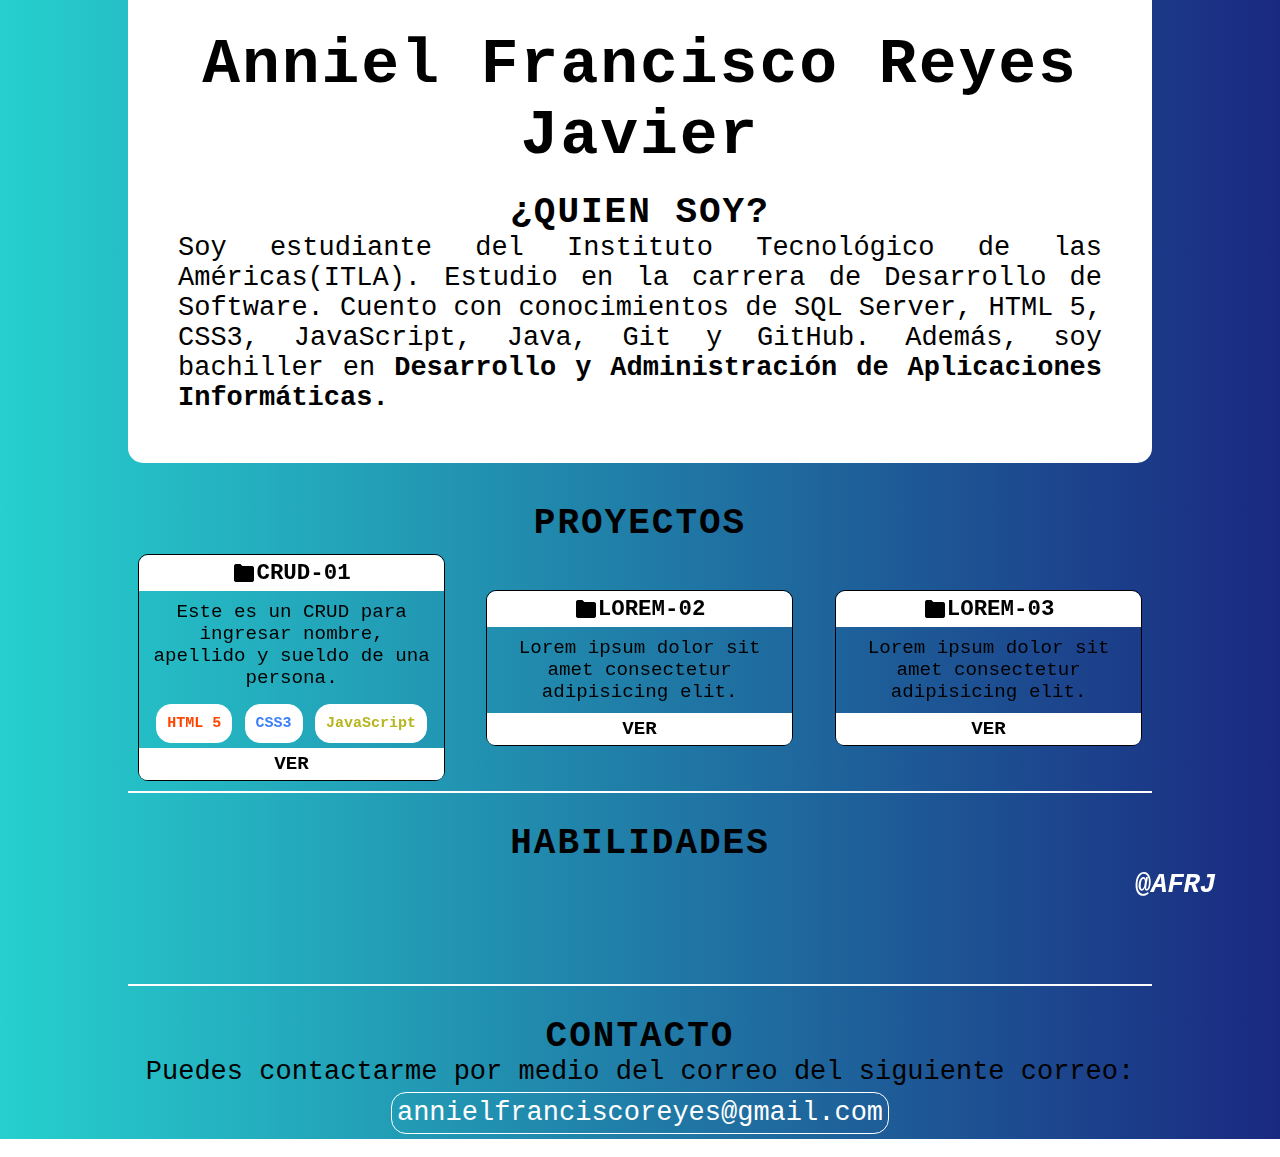
==== index.html @ 80ca874a "Portafolio" ====
<!DOCTYPE html>
<html lang="en">
  <head>
    <meta charset="UTF-8" />
    <meta http-equiv="X-UA-Compatible" content="IE=edge" />
    <meta name="viewport" content="width=device-width, initial-scale=1.0" />
    <link href="https://unpkg.com/aos@2.3.1/dist/aos.css" rel="stylesheet" />
    <link rel="stylesheet" href="Style.css" />
    <title>Portafolio_AFRJ</title>
  </head>
  <body>
    <div class="container">
      <header
        class="header"
        data-aos="fade-down"
        data-aos-easing="linear"
        data-aos-duration="1500"
      >
        <h1>Anniel Francisco Reyes Javier</h1>
        <div class="descripcion">
          <h2>¿Quien soy?</h2>
          <p>
            Soy estudiante del Instituto Tecnológico de las Américas(ITLA).
            Estudio en la carrera de Desarrollo de Software. Cuento con
            conocimientos de SQL Server, HTML 5, CSS3, JavaScript, Java, Git y
            GitHub. Además, soy bachiller en
            <strong
              >Desarrollo y Administración de Aplicaciones Informáticas.</strong
            >
          </p>
        </div>
      </header>

      <main class="main">
        <h2>Proyectos</h2>

        <div class="contenedor-cards">
          <div class="card" data-aos="flip-up">
            <div class="card-title">
              <img src="img/folder.png" alt="" />
              <h3>CRUD-01</h3>
            </div>
            <div class="card-text">
              <p>
                Este es un CRUD para ingresar nombre, apellido y sueldo de una
                persona.
              </p>
              <div class="tecnologias">
                <strong><p class="html">HTML 5</p></strong>
                <strong><p class="css">CSS3</p></strong>
                <strong><p class="js">JavaScript</p></strong>
              </div>
              <a href="Personas/indexCRUD.html" class="ver" target="_self"
                >Ver</a
              >
            </div>
          </div>

          <div class="card" data-aos="flip-up">
            <div class="card-title">
              <img src="img/folder.png" alt="" />
              <h3>LOREM-02</h3>
            </div>
            <div class="card-text">
              <p>Lorem ipsum dolor sit amet consectetur adipisicing elit.</p>
              <a href="" class="ver" target="_self">Ver</a>
            </div>
          </div>

          <div class="card" data-aos="flip-up">
            <div class="card-title">
              <img src="img/folder.png" alt="" />
              <h3>LOREM-03</h3>
            </div>
            <div class="card-text">
              <p>Lorem ipsum dolor sit amet consectetur adipisicing elit.</p>
              <a href="" class="ver" target="_self">Ver</a>
            </div>
          </div>
        </div>

        <div class="habilidades">
          <h2>Habilidades</h2>
          <div class="images">
            <img src="img/html.png" alt="" data-aos="zoom-in" />
            <img src="img/css-3.png" alt="" data-aos="zoom-in" />
            <img src="img/java-script.png" alt="" data-aos="zoom-in" />
            <img src="img/git.png" alt="" data-aos="zoom-in" />
            <img src="img/github.png" alt="" data-aos="zoom-in" />
            <img src="img/sql-server.png" alt="" data-aos="zoom-in" />
            <img src="img/java.png" alt="" data-aos="zoom-in" />
          </div>
        </div>

        <div class="contact">
          <h2>Contacto</h2>
          <div class="contact-content">
            <p>Puedes contactarme por medio del correo del siguiente correo:</p>
            <a href="mailto:annielfranciscoreyes@gmail.com"
              >annielfranciscoreyes@gmail.com</a
            >
          </div>
        </div>
      </main>
      <div class="footer">
        <footer>@<i class="fa fa-copyright" aria-hidden="true">AFRJ</i></footer>
      </div>
    </div>

    <script src="https://unpkg.com/aos@2.3.1/dist/aos.js"></script>
    <script>
      AOS.init();
    </script>
  </body>
</html>
---- Style.css ----
html{
          scroll-behavior: smooth;
}
*{
          box-sizing: border-box;
          margin: 0;
          padding: 0;
}
body{font-family: monospace;}

.container{
          display: flex;
          justify-content: flex-start;
          flex-direction: column;
          align-items: center;
          width: 100%;
          min-height: 100vh;
          background: linear-gradient(to left,#1A2980, #26D0CE);
          overflow: hidden;
}

:root{
          --yellow: rgb(182, 182, 33);
          --orange: orangered;
          --blue: rgb(60, 127, 250);
}
.header{
          display: flex;
          justify-content: center;    
          flex-wrap: wrap;
          width: 80%;
          height: 100%;
          padding: 30px;
          background-color: white;
          border-bottom-left-radius: 15px;
          border-bottom-right-radius: 15px;
          align-items: center;
          text-align: center;
          color: black;
}

h1{
          letter-spacing: 2px;
          font-size: 7vmin;
         
}
      
h2{
          letter-spacing: 2px;
         text-transform: uppercase;
         font-size: 4vmin;
}

.main{
          display: flex;
          justify-content: center;
          flex-direction: column;
          align-items: center;
          width: 80%;
          height: 100%;
          margin-top: 40px;
}
.descripcion{
          width: 100%;
          margin: 20px;
        
}

.descripcion h2{
       
          text-transform: uppercase;
          text-align: center;
          
         
}
.descripcion p{
         
          text-align: justify;
          font-size: 3vmin;
      
  
}

.contenedor-cards{
          display: flex;
          justify-content: space-between;
          align-items: center;
          flex-wrap: wrap;
          width: 100%;
          height: 100%;
          border-bottom: 2px solid white;
          
}

.card{
          width: 30%;
          border: 1px solid black;
          border-radius: 10px ;
          text-align: center;
          font-size: 1.2rem;
          height: 100%;
          margin: 10px;
}

.card-title{
          display: flex;
          justify-content: center;
          align-items: center;
          background: white;
          border-top-left-radius: 9px;
          border-top-right-radius: 9px;
          padding: 5px;
}


.ver{
          display: block;
          text-decoration: none;
          text-transform: uppercase;
          padding: 5px;
          background-color: white;
          width: 100%;
          height: 100%;
          border-bottom-left-radius: 8px;
          color: black;
          font-weight: bold;
          border-bottom-right-radius: 8px;
          transition: 1s;
}

.ver:hover{
          background-color: black;
          color: white;
}

.card-text p {
          padding: 10px;
}

.tecnologias{
          display: flex;
          justify-content: space-evenly;
          font-size: 15px;
          align-items: center;
          margin: 5px;
}

.tecnologias p{
          background-color: white;
          border: 1px solid white;
          border-radius: 15px;
          
}

.html{
          color: var(--orange);
}
.css{
          color: var(--blue);
}
.js{
          color: var(--yellow);
}



.habilidades{
          width: 100%;
          height: 100%;
          text-align: center;
          margin-top: 30px;
          border-bottom: 2px solid white;
}

.images{
          display: flex;
          justify-content: center;
          flex-wrap: wrap;
          align-items: center;
         
}

.images img {
          margin: 20px;
          width: 80px;
          filter: invert(1);
          
}

.images img:hover{
          transition: 0.5s;
          filter: none;
}

.contact{
          width: 100%;
          height: 100%;
          margin-top: 30px;
}

.contact h2{
          
          text-align: center;
}
.contact-content{
          display: flex;
          justify-content: center;
          flex-wrap: wrap;
          font-size: 3vmin;
          align-items: center;
}

.contact-content a{
          text-decoration: none;
          color: white;
          padding: 5px;
          border: 1px solid white;
          border-radius: 15px;
          transition: 1s;
          margin: 5px;
}

.contact-content a:hover{
          background-color: black;
          
}

.footer{
          width: 90%;
          text-align: end;
          font-size: 3vmin;
          font-weight: 600;
          color: white;
          position: fixed;
          bottom: 0;
}

@media screen and (max-width: 1045px){
          .card{
                   
                    width: 100%;
          }

          .footer{
                    width: 98%;
          }
          
          
}
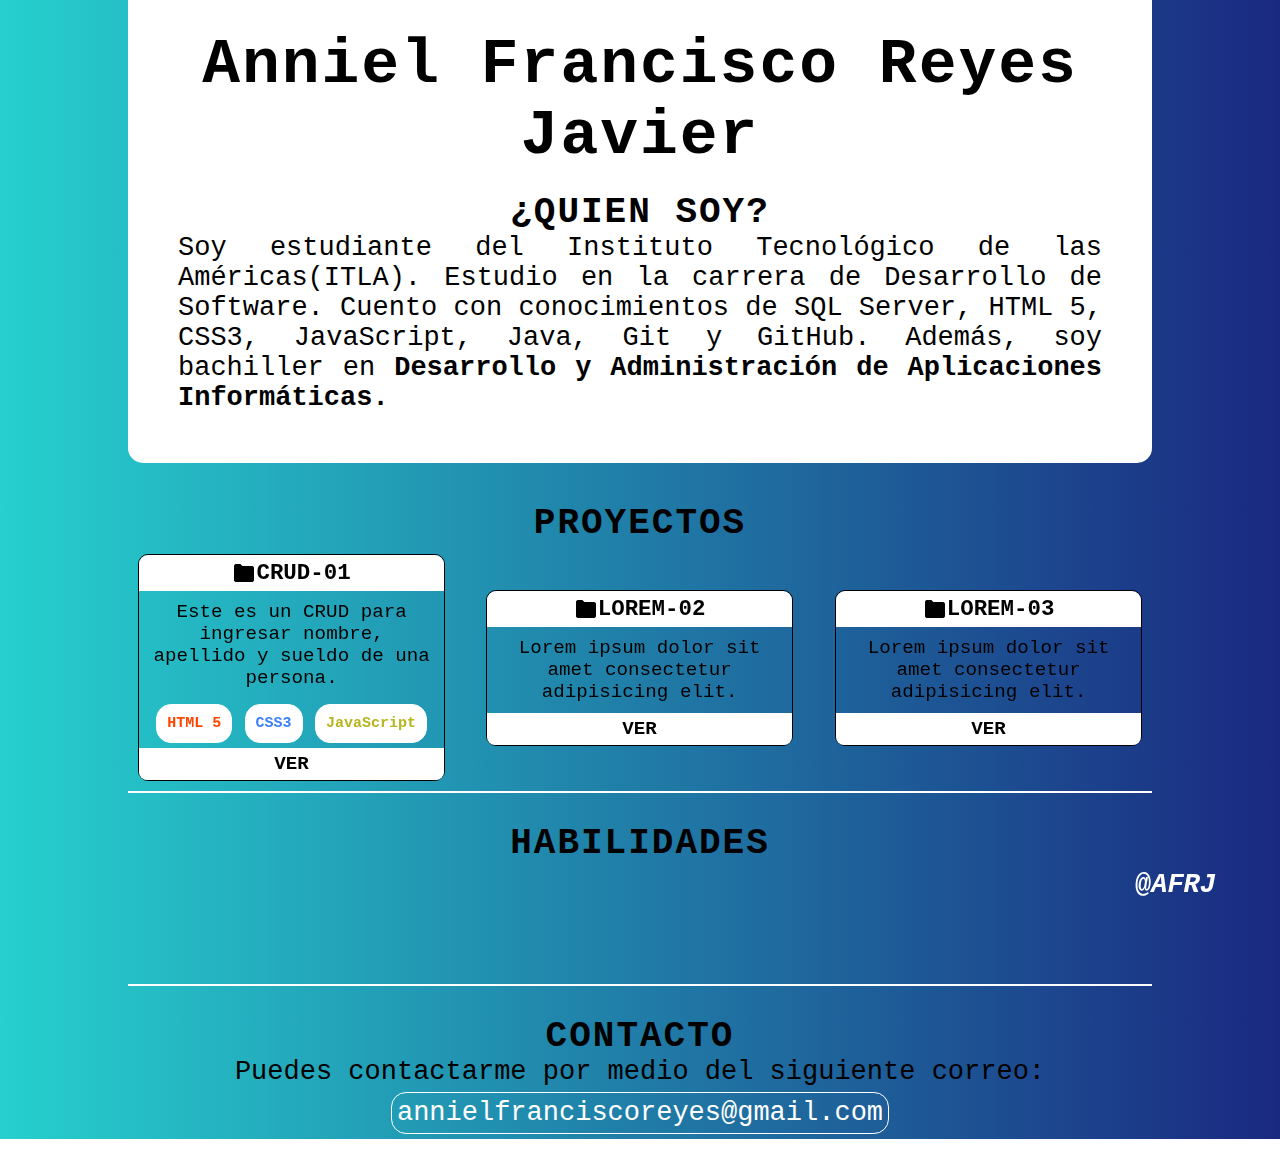
==== commit 2f8df544: "update" ====
--- a/index.html
+++ b/index.html
@@ -95,7 +95,7 @@
         <div class="contact">
           <h2>Contacto</h2>
           <div class="contact-content">
-            <p>Puedes contactarme por medio del correo del siguiente correo:</p>
+            <p>Puedes contactarme por medio del siguiente correo:</p>
             <a href="mailto:annielfranciscoreyes@gmail.com"
               >annielfranciscoreyes@gmail.com</a
             >
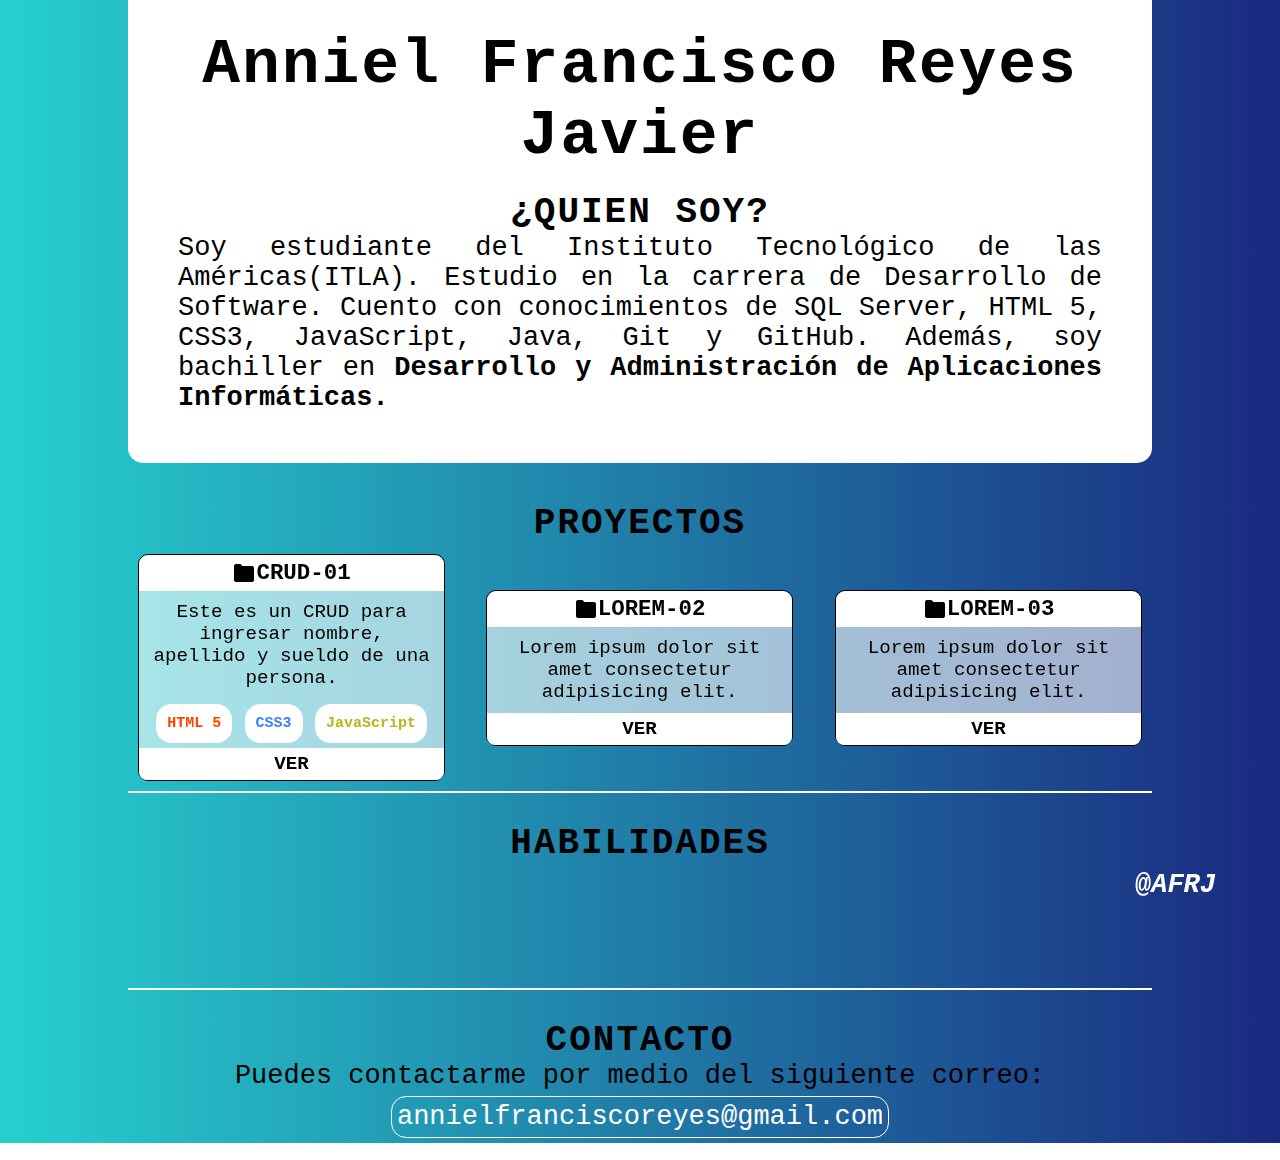
==== commit e7a210f4: "target" ====
--- a/index.html
+++ b/index.html
@@ -86,7 +86,11 @@
             <img src="img/css-3.png" alt="" data-aos="zoom-in" />
             <img src="img/java-script.png" alt="" data-aos="zoom-in" />
             <img src="img/git.png" alt="" data-aos="zoom-in" />
-            <img src="img/github.png" alt="" data-aos="zoom-in" />
+            <a
+              href="https://github.com/Mandaniel0/Mandaniel0.github.io.git"
+              target="_blank"
+              ><img src="img/github.png" alt="" data-aos="zoom-in"
+            /></a>
             <img src="img/sql-server.png" alt="" data-aos="zoom-in" />
             <img src="img/java.png" alt="" data-aos="zoom-in" />
           </div>
--- a/Style.css
+++ b/Style.css
@@ -135,6 +135,12 @@
 
 .card-text p {
           padding: 10px;
+}
+
+.card-text {
+          background-color: rgba(255, 255, 255, 0.596);
+          border-bottom-left-radius: 10px;
+          border-bottom-right-radius: 10px;
 }
 
 .tecnologias{
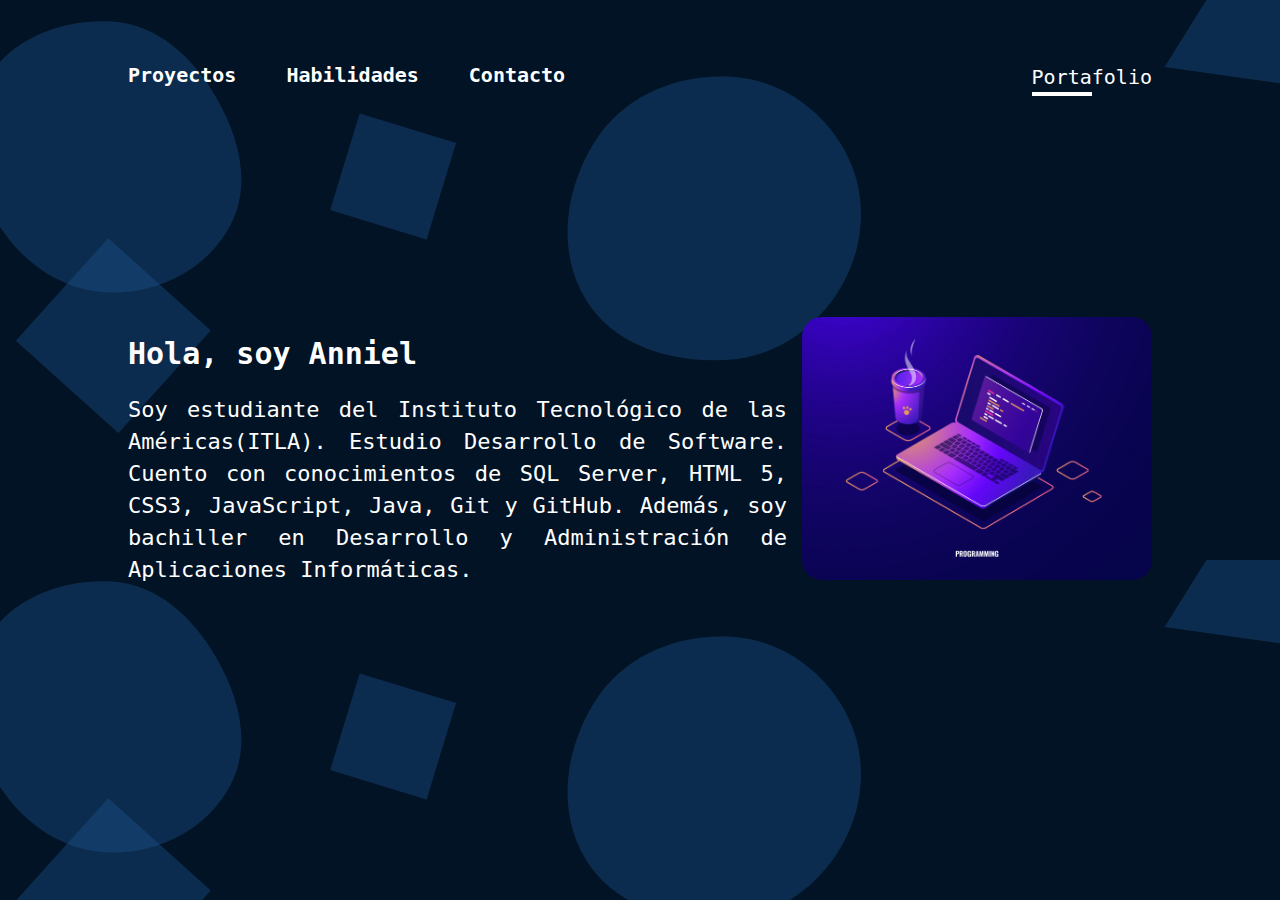
==== commit 7adba14c: "New" ====
--- a/index.html
+++ b/index.html
@@ -4,116 +4,51 @@
     <meta charset="UTF-8" />
     <meta http-equiv="X-UA-Compatible" content="IE=edge" />
     <meta name="viewport" content="width=device-width, initial-scale=1.0" />
-    <link href="https://unpkg.com/aos@2.3.1/dist/aos.css" rel="stylesheet" />
+    <link rel="icon" href="img/Portafolio@AFRJ.png" />
     <link rel="stylesheet" href="Style.css" />
-    <title>Portafolio_AFRJ</title>
+    <title>Portafolio@AFRJ</title>
   </head>
   <body>
     <div class="container">
-      <header
-        class="header"
-        data-aos="fade-down"
-        data-aos-easing="linear"
-        data-aos-duration="1500"
-      >
-        <h1>Anniel Francisco Reyes Javier</h1>
-        <div class="descripcion">
-          <h2>¿Quien soy?</h2>
-          <p>
-            Soy estudiante del Instituto Tecnológico de las Américas(ITLA).
-            Estudio en la carrera de Desarrollo de Software. Cuento con
-            conocimientos de SQL Server, HTML 5, CSS3, JavaScript, Java, Git y
-            GitHub. Además, soy bachiller en
-            <strong
-              >Desarrollo y Administración de Aplicaciones Informáticas.</strong
-            >
-          </p>
+      <header class="header">
+        <div>
+          <nav class="nav">
+            <ul class="ul-nav">
+              <li class="proyectos">Proyectos</li>
+              <li class="habilidades">Habilidades</li>
+              <li class="contacto">Contacto</li>
+              <a class="correo" href="mailto:annielfranciscoreyes@gmail.com"
+                >annielfranciscoreyes@gmail.com</a
+              >
+            </ul>
+          </nav>
+        </div>
+        <div class="portafolio">
+          <p>Portafolio</p>
         </div>
       </header>
+      <main class="main">
+        <section>
+          <div class="content">
+            <div>
+              <h2>Hola, soy Anniel</h2>
+              <p>
+                Soy estudiante del Instituto Tecnológico de las Américas(ITLA).
+                Estudio Desarrollo de Software. Cuento con conocimientos de SQL
+                Server, HTML 5, CSS3, JavaScript, Java, Git y GitHub. Además,
+                soy bachiller en Desarrollo y Administración de Aplicaciones
+                Informáticas.
+              </p>
+            </div>
 
-      <main class="main">
-        <h2>Proyectos</h2>
-
-        <div class="contenedor-cards">
-          <div class="card" data-aos="flip-up">
-            <div class="card-title">
-              <img src="img/folder.png" alt="" />
-              <h3>CRUD-01</h3>
-            </div>
-            <div class="card-text">
-              <p>
-                Este es un CRUD para ingresar nombre, apellido y sueldo de una
-                persona.
-              </p>
-              <div class="tecnologias">
-                <strong><p class="html">HTML 5</p></strong>
-                <strong><p class="css">CSS3</p></strong>
-                <strong><p class="js">JavaScript</p></strong>
-              </div>
-              <a href="Personas/indexCRUD.html" class="ver" target="_self"
-                >Ver</a
-              >
+            <div>
+              <img src="img/Principal.jpg" alt="" />
             </div>
           </div>
-
-          <div class="card" data-aos="flip-up">
-            <div class="card-title">
-              <img src="img/folder.png" alt="" />
-              <h3>LOREM-02</h3>
-            </div>
-            <div class="card-text">
-              <p>Lorem ipsum dolor sit amet consectetur adipisicing elit.</p>
-              <a href="" class="ver" target="_self">Ver</a>
-            </div>
-          </div>
-
-          <div class="card" data-aos="flip-up">
-            <div class="card-title">
-              <img src="img/folder.png" alt="" />
-              <h3>LOREM-03</h3>
-            </div>
-            <div class="card-text">
-              <p>Lorem ipsum dolor sit amet consectetur adipisicing elit.</p>
-              <a href="" class="ver" target="_self">Ver</a>
-            </div>
-          </div>
-        </div>
-
-        <div class="habilidades">
-          <h2>Habilidades</h2>
-          <div class="images">
-            <img src="img/html.png" alt="" data-aos="zoom-in" />
-            <img src="img/css-3.png" alt="" data-aos="zoom-in" />
-            <img src="img/java-script.png" alt="" data-aos="zoom-in" />
-            <img src="img/git.png" alt="" data-aos="zoom-in" />
-            <a
-              href="https://github.com/Mandaniel0/Mandaniel0.github.io.git"
-              target="_blank"
-              ><img src="img/github.png" alt="" data-aos="zoom-in"
-            /></a>
-            <img src="img/sql-server.png" alt="" data-aos="zoom-in" />
-            <img src="img/java.png" alt="" data-aos="zoom-in" />
-          </div>
-        </div>
-
-        <div class="contact">
-          <h2>Contacto</h2>
-          <div class="contact-content">
-            <p>Puedes contactarme por medio del siguiente correo:</p>
-            <a href="mailto:annielfranciscoreyes@gmail.com"
-              >annielfranciscoreyes@gmail.com</a
-            >
-          </div>
-        </div>
+        </section>
       </main>
-      <div class="footer">
-        <footer>@<i class="fa fa-copyright" aria-hidden="true">AFRJ</i></footer>
-      </div>
     </div>
 
-    <script src="https://unpkg.com/aos@2.3.1/dist/aos.js"></script>
-    <script>
-      AOS.init();
-    </script>
+    <script src="app.js"></script>
   </body>
 </html>
--- a/Style.css
+++ b/Style.css
@@ -1,255 +1,157 @@
 html{
           scroll-behavior: smooth;
 }
-*{
+
+* {
           box-sizing: border-box;
+          padding: 0;
           margin: 0;
-          padding: 0;
 }
-body{font-family: monospace;}
+
+body{
+          background-image: url("data:image/svg+xml,%3csvg xmlns='http://www.w3.org/2000/svg' version='1.1' xmlns:xlink='http://www.w3.org/1999/xlink' xmlns:svgjs='http://svgjs.com/svgjs' width='1440' height='560' preserveAspectRatio='none' viewBox='0 0 1440 560'%3e%3cg mask='url(%26quot%3b%23SvgjsMask1000%26quot%3b)' fill='none'%3e%3crect width='1440' height='560' x='0' y='0' fill='rgba(1%2c 19%2c 37%2c 1)'%3e%3c/rect%3e%3cpath d='M731.064%2c362.969C780.184%2c359.967%2c822.015%2c329.95%2c845.927%2c286.938C869.121%2c245.217%2c870.744%2c195.088%2c847.604%2c153.337C823.728%2c110.259%2c780.282%2c81.533%2c731.064%2c79.694C678.424%2c77.727%2c626.699%2c99.598%2c598.392%2c144.023C567.888%2c191.897%2c559.59%2c254.089%2c589.008%2c302.637C617.583%2c349.794%2c676.028%2c366.332%2c731.064%2c362.969' fill='rgba(28%2c 83%2c 142%2c 0.4)' class='triangle-float2'%3e%3c/path%3e%3cpath d='M116.364%2c292.506C165.089%2c293.091%2c212.247%2c268.499%2c235.16%2c225.493C256.937%2c184.618%2c244.014%2c136.686%2c220.703%2c96.666C197.584%2c56.976%2c162.221%2c24.175%2c116.364%2c21.549C65.878%2c18.658%2c13.974%2c39.401%2c-10.952%2c83.4C-35.595%2c126.9%2c-23.589%2c179.994%2c2.411%2c222.697C27.24%2c263.477%2c68.623%2c291.933%2c116.364%2c292.506' fill='rgba(28%2c 83%2c 142%2c 0.4)' class='triangle-float1'%3e%3c/path%3e%3cpath d='M111.3541391953298 241.3214380944258L19.02062595401958 343.8681934383719 121.5673812979657 436.2017066796821 213.9008945392759 333.654951335736z' fill='rgba(28%2c 83%2c 142%2c 0.4)' class='triangle-float2'%3e%3c/path%3e%3cpath d='M1332.7802279451566 94.71203510488559L1246.8642772922117-60.633407442522575 1164.6306634529897 70.96788423221247z' fill='rgba(28%2c 83%2c 142%2c 0.4)' class='triangle-float3'%3e%3c/path%3e%3cpath d='M364.6603452356779 113.602532767255L335.21070478917903 209.92796633510216 431.5361383570262 239.377606781601 460.985778803525 143.05217321375383z' fill='rgba(28%2c 83%2c 142%2c 0.4)' class='triangle-float1'%3e%3c/path%3e%3c/g%3e%3cdefs%3e%3cmask id='SvgjsMask1000'%3e%3crect width='1440' height='560' fill='white'%3e%3c/rect%3e%3c/mask%3e%3cstyle%3e %40keyframes float1 %7b 0%25%7btransform: translate(0%2c 0)%7d 50%25%7btransform: translate(-10px%2c 0)%7d 100%25%7btransform: translate(0%2c 0)%7d %7d .triangle-float1 %7b animation: float1 5s infinite%3b %7d %40keyframes float2 %7b 0%25%7btransform: translate(0%2c 0)%7d 50%25%7btransform: translate(-5px%2c -5px)%7d 100%25%7btransform: translate(0%2c 0)%7d %7d .triangle-float2 %7b animation: float2 4s infinite%3b %7d %40keyframes float3 %7b 0%25%7btransform: translate(0%2c 0)%7d 50%25%7btransform: translate(0%2c -10px)%7d 100%25%7btransform: translate(0%2c 0)%7d %7d .triangle-float3 %7b animation: float3 6s infinite%3b %7d %3c/style%3e%3c/defs%3e%3c/svg%3e");
+          font-family: monospace;
+         
+ 
+}
+
+body *::selection{
+          background-color: crimson;
+}
 
 .container{
-          display: flex;
-          justify-content: flex-start;
-          flex-direction: column;
-          align-items: center;
           width: 100%;
           min-height: 100vh;
-          background: linear-gradient(to left,#1A2980, #26D0CE);
-          overflow: hidden;
-}
-
-:root{
-          --yellow: rgb(182, 182, 33);
-          --orange: orangered;
-          --blue: rgb(60, 127, 250);
-}
-.header{
-          display: flex;
-          justify-content: center;    
-          flex-wrap: wrap;
-          width: 80%;
-          height: 100%;
-          padding: 30px;
-          background-color: white;
-          border-bottom-left-radius: 15px;
-          border-bottom-right-radius: 15px;
-          align-items: center;
-          text-align: center;
-          color: black;
-}
-
-h1{
-          letter-spacing: 2px;
-          font-size: 7vmin;
-         
-}
-      
-h2{
-          letter-spacing: 2px;
-         text-transform: uppercase;
-         font-size: 4vmin;
-}
-
-.main{
           display: flex;
           justify-content: center;
           flex-direction: column;
           align-items: center;
-          width: 80%;
-          height: 100%;
-          margin-top: 40px;
-}
-.descripcion{
-          width: 100%;
-          margin: 20px;
-        
+          
 }
 
-.descripcion h2{
-       
-          text-transform: uppercase;
+.header{
+          display: flex;
+          align-items: center;
+          justify-content: space-between;
+          width: 80%;
+          position: absolute;
+          top: 0;
+          padding-top: 60px;
+}
+
+.ul-nav{
+          display: flex;
+          justify-content: center;
+          
+}
+
+.ul-nav li {
+          font-size: 20px;
+          list-style: none;
+          color: white;
+          font-weight: 600;
+          cursor: pointer;
+          margin-right: 50px;
+          line-height: 30px;
+          
+}
+
+.ul-nav li:last-child{
+          margin-right: 0;
+}
+
+.ul-nav li::after{
+          content: "";
+          display: block;
+          background-color: white;
+          width: 0;
+          height: 4px;
+          transition: width .5s;
+}
+
+.ul-nav li:hover::after{
+          width: 100%;
+}
+
+.main {
+          width: 80%;   
+         
+}
+
+.content img{
+          width: 350px;
+          border-radius: 20px;
+          transition: .5s;
+}
+
+.content img:hover{
+          transform: scale(.9);
+}
+
+.content{
+          display: flex;
+          justify-content: center;
+          align-items: center;
+          width: 100%;
+          grid-gap: 15px;
+          color: white;
+          
+}
+
+.content h2{
+          font-size: 30px;
+          line-height: 80px;
+}
+
+.content p {
+          text-align: justify;
+          font-size: 22px;
+          line-height: 32px;
+}
+
+.portafolio p {
+          font-size: 20px;
+          color: white;
+          line-height: 30px;
+}
+
+
+.portafolio p::after{
+          content: "";
+          background-color: white;
+          display: block;
+          width: 50%;
+          height: 4px;
+          transition: width .5s;
+}
+
+.portafolio p:hover::after{
+          width: 100%;
+}
+
+
+.ul-nav a {
+          border: 2px solid white;
+          padding: 5px;
+          color: white;
+          border-radius: 30px;
+          text-decoration: none;
+          transition: .5s;
+          font-size: 20px;
+}
+
+.ul-nav a:hover{
+         color: black;
+         background-color: white;
+         font-weight: 600;
+        
+         
+}
+
+.correo{
           text-align: center;
+          visibility: hidden;
           
          
 }
-.descripcion p{
-         
-          text-align: justify;
-          font-size: 3vmin;
-      
-  
-}
 
-.contenedor-cards{
-          display: flex;
-          justify-content: space-between;
-          align-items: center;
-          flex-wrap: wrap;
-          width: 100%;
-          height: 100%;
-          border-bottom: 2px solid white;
-          
-}
-
-.card{
-          width: 30%;
-          border: 1px solid black;
-          border-radius: 10px ;
-          text-align: center;
-          font-size: 1.2rem;
-          height: 100%;
-          margin: 10px;
-}
-
-.card-title{
-          display: flex;
-          justify-content: center;
-          align-items: center;
-          background: white;
-          border-top-left-radius: 9px;
-          border-top-right-radius: 9px;
-          padding: 5px;
-}
-
-
-.ver{
-          display: block;
-          text-decoration: none;
-          text-transform: uppercase;
-          padding: 5px;
-          background-color: white;
-          width: 100%;
-          height: 100%;
-          border-bottom-left-radius: 8px;
-          color: black;
-          font-weight: bold;
-          border-bottom-right-radius: 8px;
-          transition: 1s;
-}
-
-.ver:hover{
-          background-color: black;
-          color: white;
-}
-
-.card-text p {
-          padding: 10px;
-}
-
-.card-text {
-          background-color: rgba(255, 255, 255, 0.596);
-          border-bottom-left-radius: 10px;
-          border-bottom-right-radius: 10px;
-}
-
-.tecnologias{
-          display: flex;
-          justify-content: space-evenly;
-          font-size: 15px;
-          align-items: center;
-          margin: 5px;
-}
-
-.tecnologias p{
-          background-color: white;
-          border: 1px solid white;
-          border-radius: 15px;
-          
-}
-
-.html{
-          color: var(--orange);
-}
-.css{
-          color: var(--blue);
-}
-.js{
-          color: var(--yellow);
-}
-
-
-
-.habilidades{
-          width: 100%;
-          height: 100%;
-          text-align: center;
-          margin-top: 30px;
-          border-bottom: 2px solid white;
-}
-
-.images{
-          display: flex;
-          justify-content: center;
-          flex-wrap: wrap;
-          align-items: center;
-         
-}
-
-.images img {
-          margin: 20px;
-          width: 80px;
-          filter: invert(1);
-          
-}
-
-.images img:hover{
-          transition: 0.5s;
-          filter: none;
-}
-
-.contact{
-          width: 100%;
-          height: 100%;
-          margin-top: 30px;
-}
-
-.contact h2{
-          
-          text-align: center;
-}
-.contact-content{
-          display: flex;
-          justify-content: center;
-          flex-wrap: wrap;
-          font-size: 3vmin;
-          align-items: center;
-}
-
-.contact-content a{
-          text-decoration: none;
-          color: white;
-          padding: 5px;
-          border: 1px solid white;
-          border-radius: 15px;
-          transition: 1s;
-          margin: 5px;
-}
-
-.contact-content a:hover{
-          background-color: black;
-          
-}
-
-.footer{
-          width: 90%;
-          text-align: end;
-          font-size: 3vmin;
-          font-weight: 600;
-          color: white;
-          position: fixed;
-          bottom: 0;
-}
-
-@media screen and (max-width: 1045px){
-          .card{
-                   
-                    width: 100%;
-          }
-
-          .footer{
-                    width: 98%;
-          }
-          
-          
-}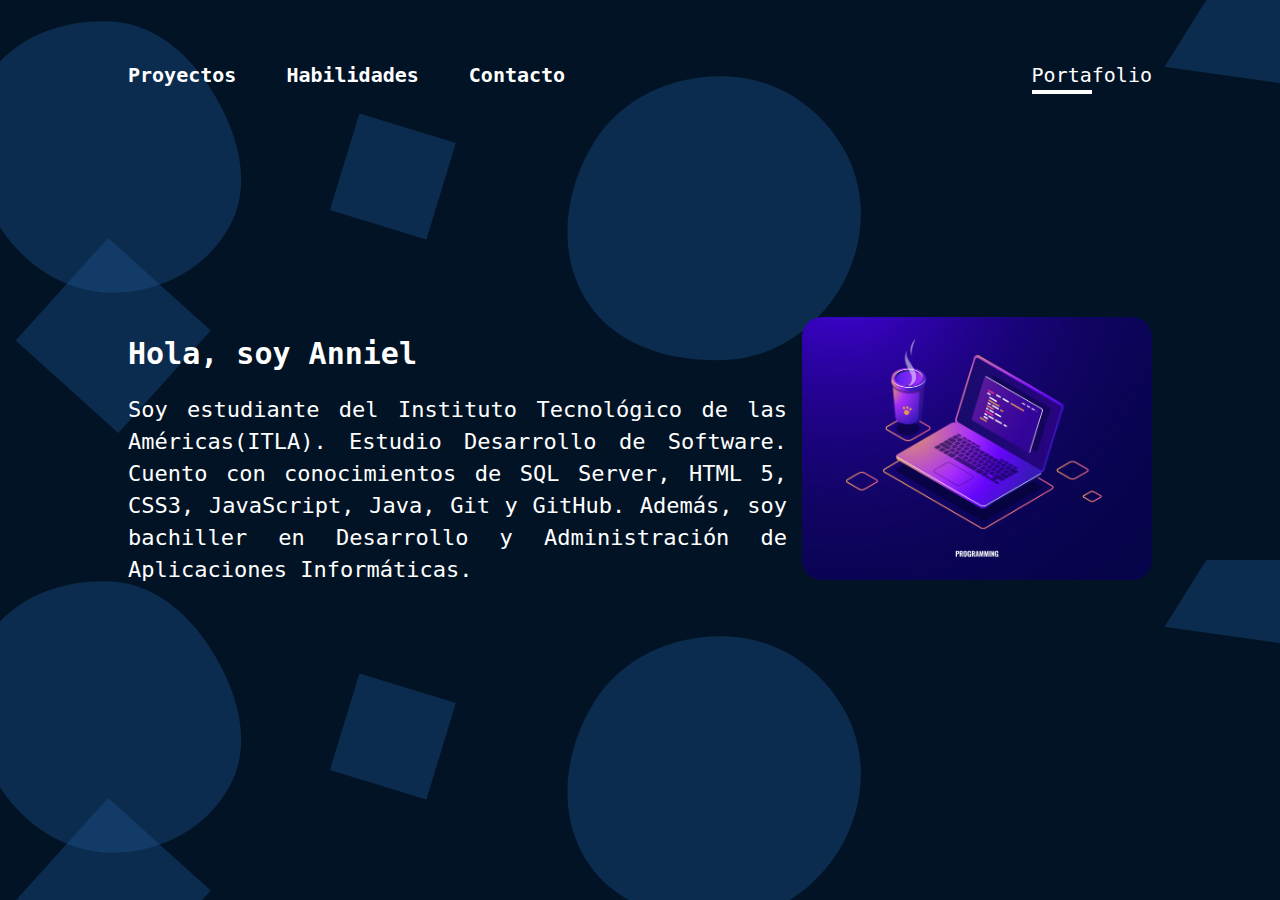
==== commit 668be47e: "New" ====
--- a/index.html
+++ b/index.html
@@ -17,9 +17,6 @@
               <li class="proyectos">Proyectos</li>
               <li class="habilidades">Habilidades</li>
               <li class="contacto">Contacto</li>
-              <a class="correo" href="mailto:annielfranciscoreyes@gmail.com"
-                >annielfranciscoreyes@gmail.com</a
-              >
             </ul>
           </nav>
         </div>
--- a/Style.css
+++ b/Style.css
@@ -130,28 +130,4 @@
 }
 
 
-.ul-nav a {
-          border: 2px solid white;
-          padding: 5px;
-          color: white;
-          border-radius: 30px;
-          text-decoration: none;
-          transition: .5s;
-          font-size: 20px;
-}
 
-.ul-nav a:hover{
-         color: black;
-         background-color: white;
-         font-weight: 600;
-        
-         
-}
-
-.correo{
-          text-align: center;
-          visibility: hidden;
-          
-         
-}
-
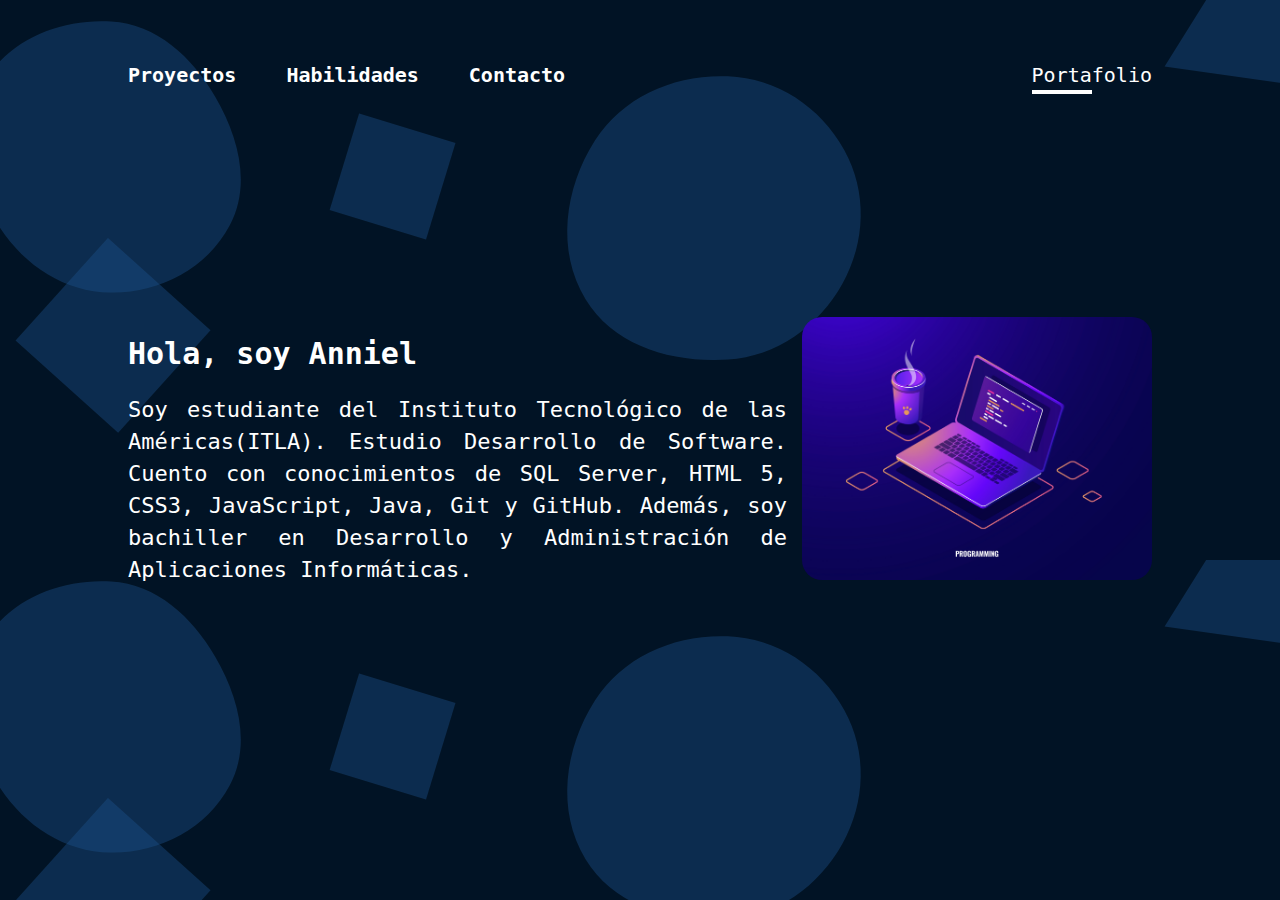
==== commit 758ccc82: "A" ====
--- a/index.html
+++ b/index.html
@@ -4,7 +4,7 @@
     <meta charset="UTF-8" />
     <meta http-equiv="X-UA-Compatible" content="IE=edge" />
     <meta name="viewport" content="width=device-width, initial-scale=1.0" />
-    <link rel="icon" href="img/Portafolio@AFRJ.png" />
+    <link rel="icon" href="img/icon-A.png" />
     <link rel="stylesheet" href="Style.css" />
     <title>Portafolio@AFRJ</title>
   </head>
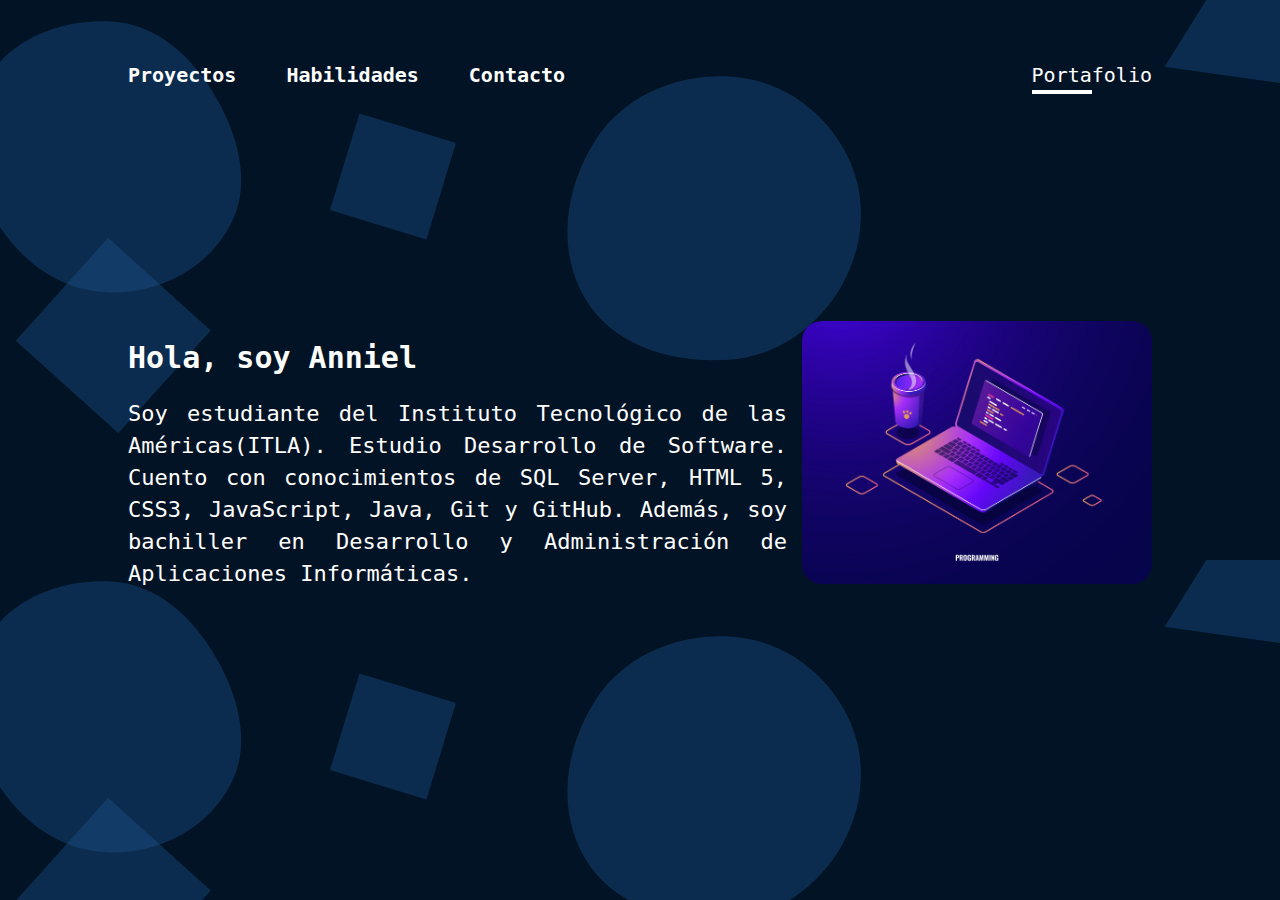
==== commit 9f4fede7: "New" ====
--- a/index.html
+++ b/index.html
@@ -25,7 +25,7 @@
         </div>
       </header>
       <main class="main">
-        <section>
+        <section class="section">
           <div class="content">
             <div>
               <h2>Hola, soy Anniel</h2>
--- a/Style.css
+++ b/Style.css
@@ -22,10 +22,8 @@
 .container{
           width: 100%;
           min-height: 100vh;
-          display: flex;
-          justify-content: center;
-          flex-direction: column;
-          align-items: center;
+          display: block;
+       
           
 }
 
@@ -34,9 +32,9 @@
           align-items: center;
           justify-content: space-between;
           width: 80%;
-          position: absolute;
-          top: 0;
           padding-top: 60px;
+          margin-left: auto;
+          margin-right: auto;
 }
 
 .ul-nav{
@@ -74,7 +72,9 @@
 }
 
 .main {
-          width: 80%;   
+          width: 80%;  
+          margin-left: auto;
+          margin-right: auto; 
          
 }
 
@@ -109,6 +109,13 @@
           line-height: 32px;
 }
 
+.section{
+          display: flex;
+          width: 100%;
+          height: 80vh;
+          align-items: center;
+}
+
 .portafolio p {
           font-size: 20px;
           color: white;
